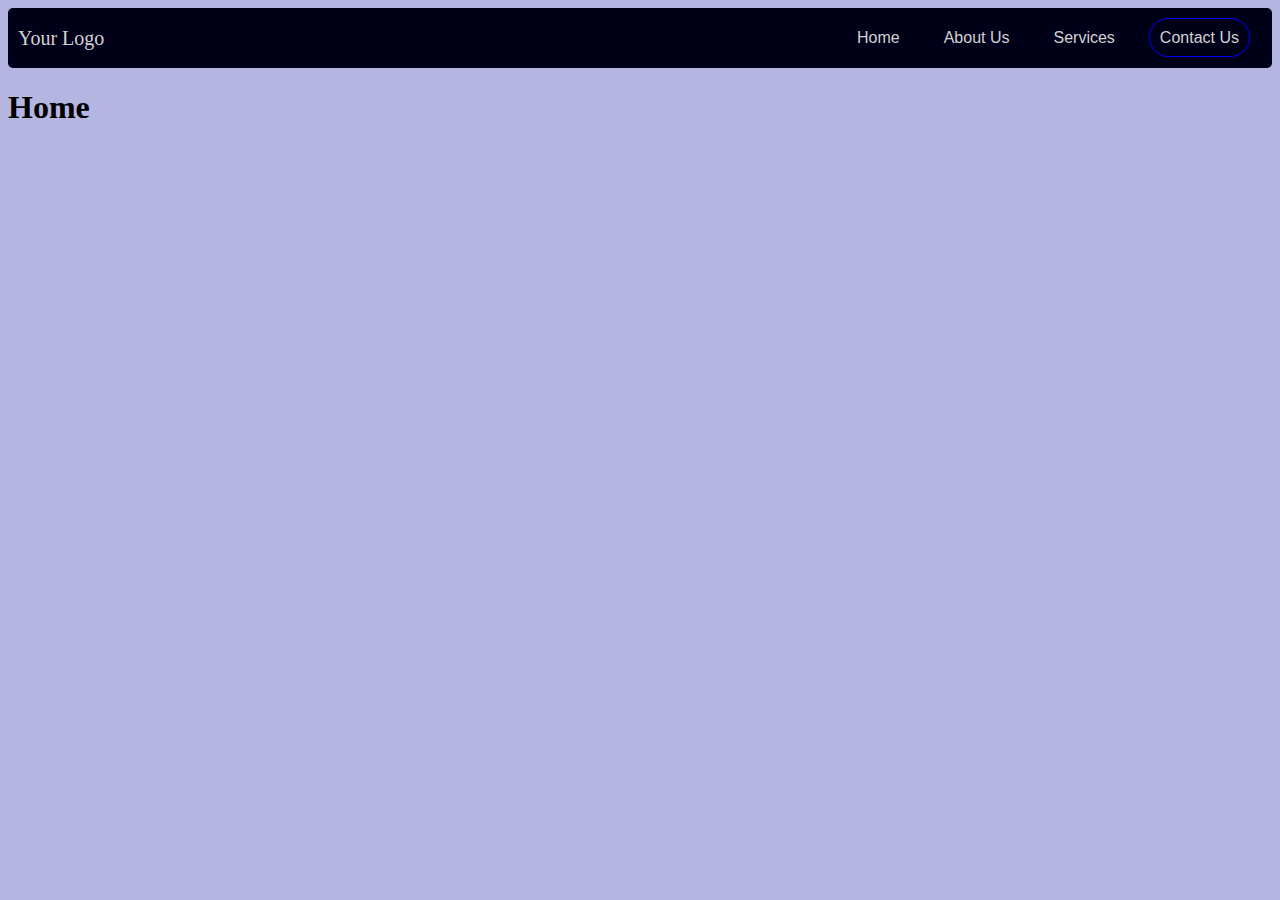
==== index.html @ 60fa82c7 "second commit" ====
<!DOCTYPE html>
<html lang="en">
  <head>
    <meta charset="UTF-8" />
    <meta http-equiv="X-UA-Compatible" content="IE=edge" />
    <meta name="viewport" content="width=device-width, initial-scale=1.0" />
    <title>Home</title>
    <link rel="stylesheet" href="./style.css" />
    <link rel="stylesheet" href="./NavBar.css" />
  </head>
  <body>
    <!-- <h1>hanzala</h1> -->

    <div id="navbar">
      <div id="logo">Your Logo</div>
      <div id="buttons">
        <div id="home">
          <a href="./index.html"> Home</a>
        </div>
        <div id="about">
          <a href="./about.html"> About Us</a>
        </div>
        <div id="services">
          <a href="./services.html"> Services</a>
        </div>
        <div id="contact">
          <a href="./contact.html"> Contact Us</a>
        </div>
      </div>
    </div>
    <!-- <br /><br /><br />

    <div id="IFV">
      <iframe
        width="560"
        height="315"
        src="https://www.youtube.com/embed/MhXCj8E9CZU"
        title="YouTube video player"
        frameborder="0"
        allow="accelerometer; autoplay; clipboard-write; encrypted-media; gyroscope; picture-in-picture; web-share"
        allowfullscreen
        id="video"
      ></iframe>
    </div> -->

    <!-- <br />
    <br />
    <br />
    <br />
    <br />
    <br />
    <br />

    <div id="IFM">
      <iframe
        src="https://www.google.com/maps/embed?pb=!1m18!1m12!1m3!1d115805.72812982794!2d67.11214079999999!3d24.900403200000003!2m3!1f0!2f0!3f0!3m2!1i1024!2i768!4f13.1!3m3!1m2!1s0x3eb33f4eb7183b97%3A0x35709df45c0003aa!2sLuckyOne%20Mall!5e0!3m2!1sen!2s!4v1686736872488!5m2!1sen!2s"
        width="560"
        height="450"
        style="border: 0"
        allowfullscreen=""
        loading="lazy"
        referrerpolicy="no-referrer-when-downgrade"
        id="map"
      ></iframe>
    </div> -->

    <h1>Home</h1>
  </body>
</html>
---- style.css ----
/* div#IFV {
  margin: auto;
  width: 560px;
  height: 315px;
  background-color: rgba(221, 160, 221, 0.3);
  text-align: center;
} */
/* div#IFM {
  margin: auto;
  width: 560px;
  height: 450px;
  text-align: center;
} */
#video {
  /* box-shadow: 5px 5px 5px plum; */
  /* box-shadow: 5px 0px 5px 10px black; */
  box-shadow: 0px 0px 60px 0px purple;
  opacity: 1;
  margin: 10px 0px 0px 0px;
  padding: 0%;
}
#map {
  box-shadow: 0px 0px 60px 0px black;
}
---- NavBar.css ----
body {
  background-color: rgb(181, 181, 225);
}
#navbar {
  height: 60px;
  background-color: rgb(0, 0, 25);
  display: flex;
  justify-content: space-between;
  align-items: center;
  border-radius: 5px;
}
#logo {
  color: rgb(210, 210, 210);
  margin: 10px;
  width: auto;
  font-size: 20px;
}
#buttons {
  margin: 10px;
  display: flex;
}
#home {
  margin: 2px;
  width: auto;
}
#about {
  margin: 2px;
  width: auto;
}
#services {
  margin: 2px;
  width: auto;
}
#contact {
  margin: 2px;
  width: auto;
}
a {
  /* border: 1px solid blue; */
  color: rgb(210, 210, 210);
  font-family: "Trebuchet MS", "Lucida Sans Unicode", "Lucida Grande",
    "Lucida Sans", Arial, sans-serif;
  padding: 10px;
  margin: 10px;
  font-size: 16px;
  text-decoration: none;
  border-radius: 25px;
}
#home > a:hover,
#services > a:hover,
#about > a:hover {
  background-color: rgb(210, 210, 210);
  color: black;
  /* box-shadow: 2px 2px 10px 2px rgb(210, 210, 210); */
}
#contact > a {
  border: 1px solid blue;
  /* border-radius: 25px; */
}
#contact > a:hover {
  background-color: blue;
}
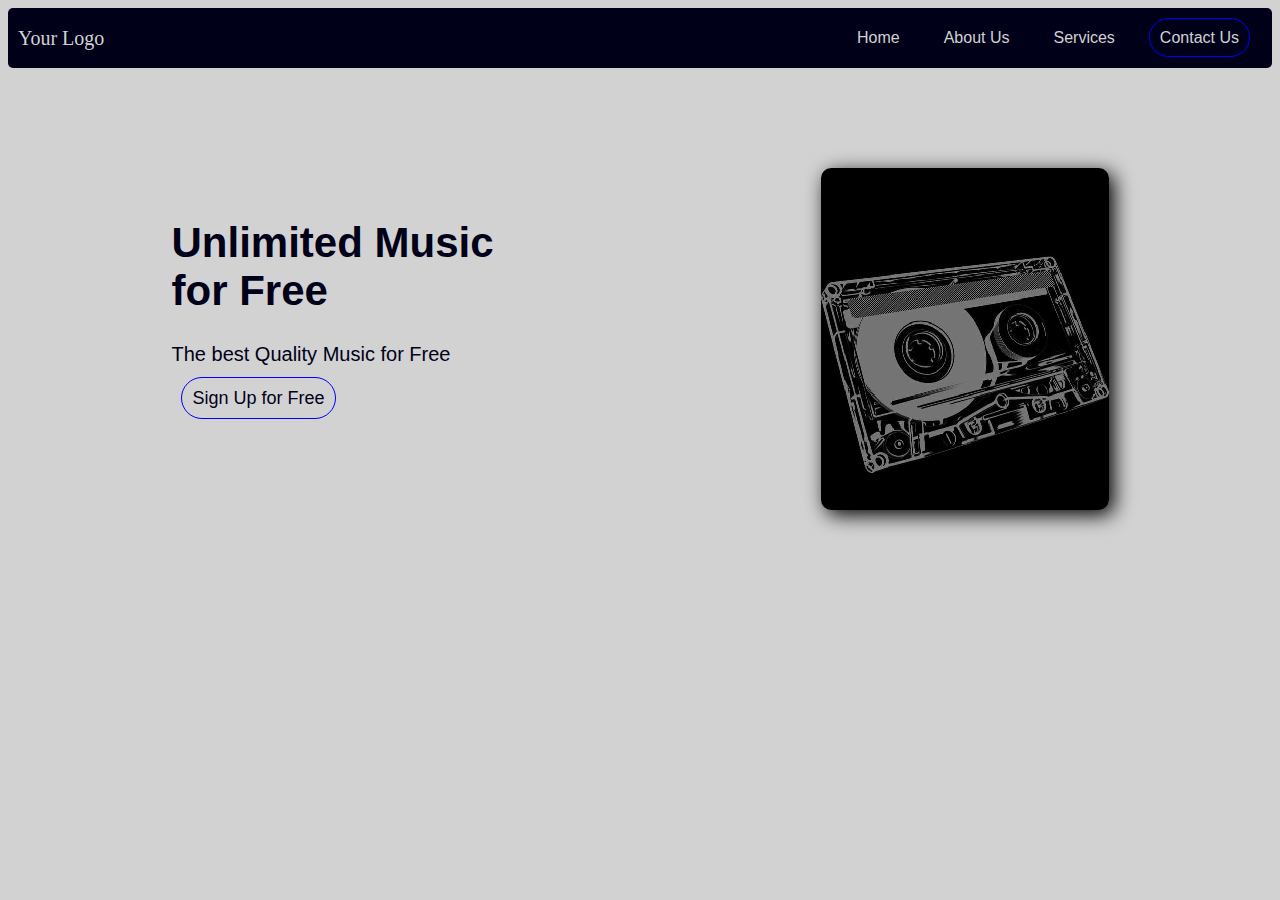
==== commit bdc5f23d: "contact page" ====
--- a/index.html
+++ b/index.html
@@ -63,7 +63,18 @@
         id="map"
       ></iframe>
     </div> -->
-
-    <h1>Home</h1>
+    <div id="content">
+      <div id="text">
+        <h1 id="heading">
+          Unlimited Music <br />
+          for Free
+        </h1>
+        <p id="cntnt">The best Quality Music for Free</p>
+        <a href="" id="signup">Sign Up for Free</a>
+      </div>
+      <div id="image">
+        <img src="/images/music.png" alt="Picture" />
+      </div>
+    </div>
   </body>
 </html>
--- a/style.css
+++ b/style.css
@@ -19,6 +19,38 @@
   margin: 10px 0px 0px 0px;
   padding: 0%;
 }
-#map {
+/* #map {
   box-shadow: 0px 0px 60px 0px black;
+} */
+#content {
+  margin-top: 100px;
+  display: flex;
+  justify-content: space-around;
+  align-items: center;
 }
+img {
+  border-radius: 10px;
+  box-shadow: 5px 5px 20px 0px black;
+}
+#text {
+  font-family: "Segoe UI", Tahoma, Geneva, Verdana, sans-serif;
+  width: auto;
+  font-size: 20px;
+  color: rgb(0, 0, 25);
+  height: 300px;
+}
+#heading {
+  font-size: 42px;
+}
+#signup {
+  color: rgb(0, 0, 25);
+  font-size: 18px;
+  text-decoration: none;
+  border-radius: 25px;
+  border: 1px solid blue;
+}
+#signup:hover {
+  color: rgb(210, 210, 210);
+  border: 1px solid dodgerblue;
+  background-color: dodgerblue;
+}
--- a/NavBar.css
+++ b/NavBar.css
@@ -1,5 +1,5 @@
 body {
-  background-color: rgb(181, 181, 225);
+  background-color: rgb(210, 210, 210);
 }
 #navbar {
   height: 60px;
@@ -58,5 +58,6 @@
   /* border-radius: 25px; */
 }
 #contact > a:hover {
-  background-color: blue;
+  border: 1px solid dodgerblue;
+  background-color: dodgerblue;
 }
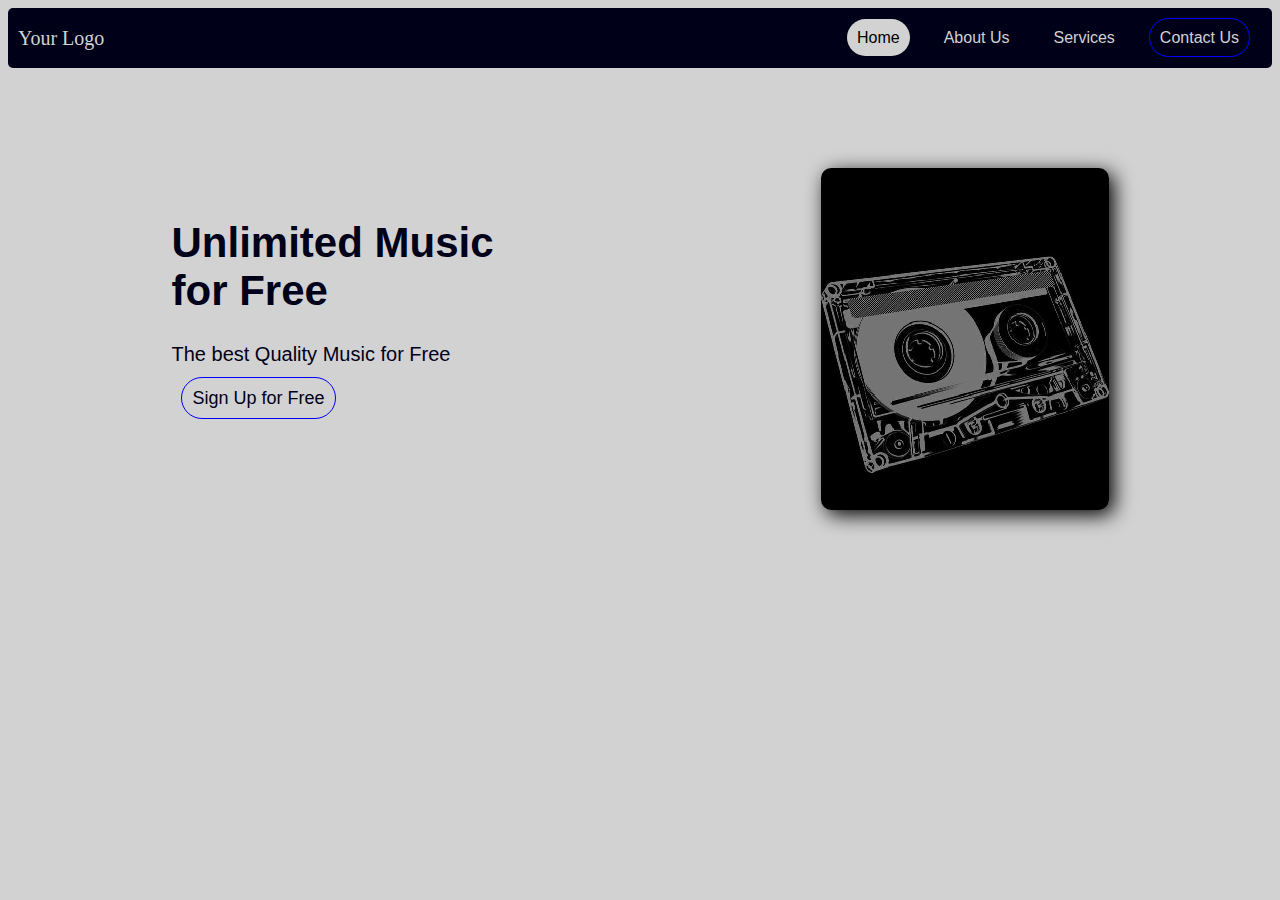
==== commit 978010b6: "icon" ====
--- a/index.html
+++ b/index.html
@@ -9,8 +9,6 @@
     <link rel="stylesheet" href="./NavBar.css" />
   </head>
   <body>
-    <!-- <h1>hanzala</h1> -->
-
     <div id="navbar">
       <div id="logo">Your Logo</div>
       <div id="buttons">
@@ -73,7 +71,7 @@
         <a href="" id="signup">Sign Up for Free</a>
       </div>
       <div id="image">
-        <img src="/images/music.png" alt="Picture" />
+        <img src="./images/music.png" alt="Picture" />
       </div>
     </div>
   </body>
--- a/style.css
+++ b/style.css
@@ -54,3 +54,7 @@
   border: 1px solid dodgerblue;
   background-color: dodgerblue;
 }
+#buttons > #home > a {
+  background-color: rgb(210, 210, 210);
+  color: black;
+}
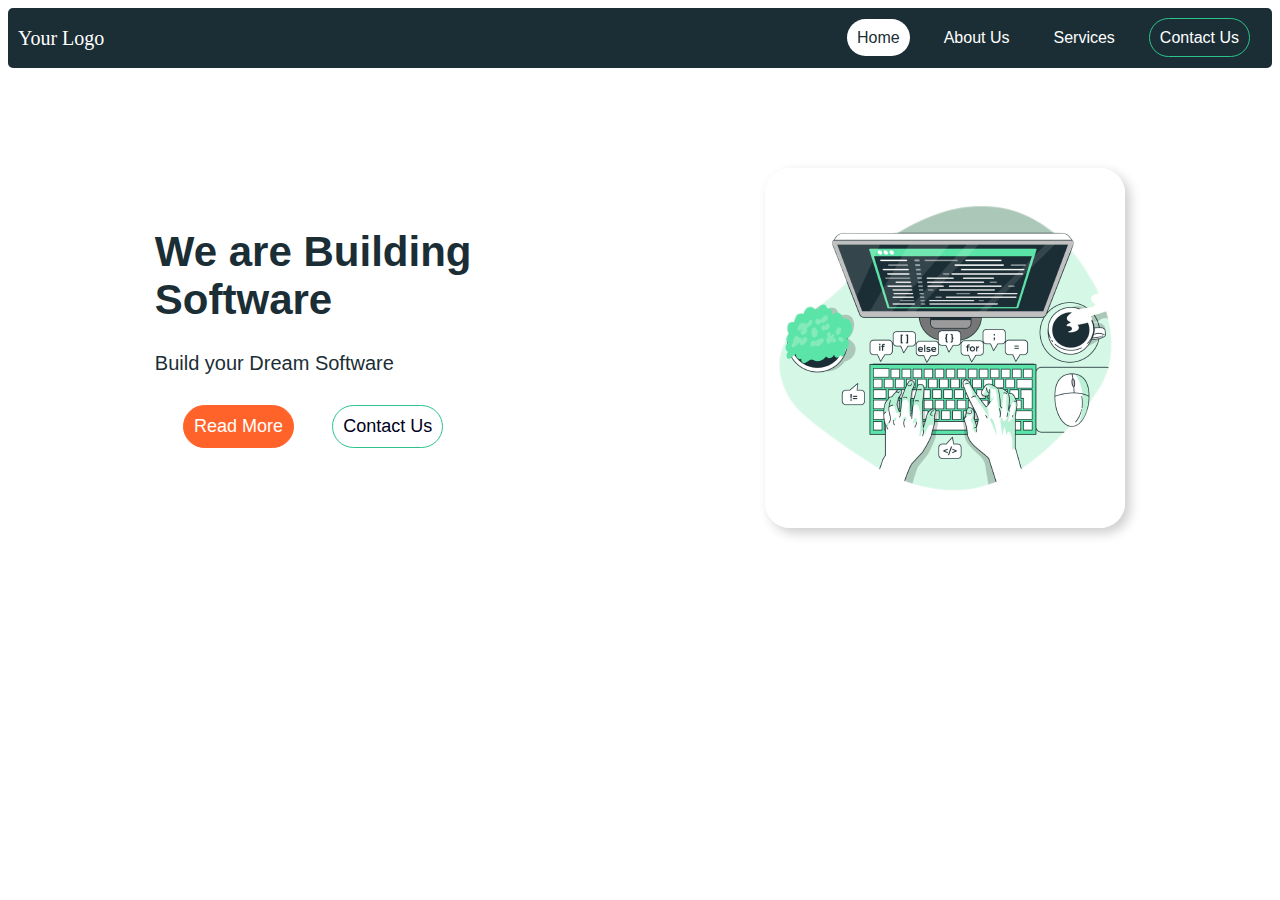
==== commit 78c0e397: "update" ====
--- a/index.html
+++ b/index.html
@@ -64,14 +64,17 @@
     <div id="content">
       <div id="text">
         <h1 id="heading">
-          Unlimited Music <br />
-          for Free
+          We are Building <br />
+          Software
         </h1>
-        <p id="cntnt">The best Quality Music for Free</p>
-        <a href="" id="signup">Sign Up for Free</a>
+        <p id="cntnt">Build your Dream Software</p>
+        <div id="homebtns">
+          <a href="./about.html" id="readmore">Read More</a>
+          <a href="./contact.html" id="cntct">Contact Us</a>
+        </div>
       </div>
       <div id="image">
-        <img src="./images/music.png" alt="Picture" />
+        <img src="./images/software.png" alt="Picture" />
       </div>
     </div>
   </body>
--- a/style.css
+++ b/style.css
@@ -29,32 +29,45 @@
   align-items: center;
 }
 img {
-  border-radius: 10px;
-  box-shadow: 5px 5px 20px 0px black;
+  border-radius: 25px;
+  box-shadow: 5px 5px 12px 0px rgba(0, 0, 0, 0.2);
 }
 #text {
-  font-family: "Segoe UI", Tahoma, Geneva, Verdana, sans-serif;
+  font-family: Tahoma, Verdana, sans-serif;
   width: auto;
   font-size: 20px;
-  color: rgb(0, 0, 25);
+  color: rgb(27, 46, 53);
   height: 300px;
 }
 #heading {
   font-size: 42px;
 }
-#signup {
+#cntct {
   color: rgb(0, 0, 25);
   font-size: 18px;
   text-decoration: none;
   border-radius: 25px;
-  border: 1px solid blue;
+  border: 1px solid rgb(43, 196, 138);
 }
-#signup:hover {
-  color: rgb(210, 210, 210);
-  border: 1px solid dodgerblue;
-  background-color: dodgerblue;
+#readmore {
+  color: rgb(255, 255, 255);
+  font-size: 18px;
+  text-decoration: none;
+  border-radius: 25px;
+  border: 1px solid rgb(255, 99, 42);
+  background-color: rgb(255, 99, 42);
+}
+#cntct:hover {
+  color: rgb(255, 255, 255);
+  border: 1px solid rgb(43, 196, 138);
+  background-color: rgb(43, 196, 138);
 }
 #buttons > #home > a {
-  background-color: rgb(210, 210, 210);
-  color: black;
+  background-color: rgb(255, 255, 255);
+  color: rgb(27, 46, 53);
 }
+#homebtns {
+  /* height: 50px; */
+  display: flex;
+  justify-content: space-evenly;
+}
--- a/NavBar.css
+++ b/NavBar.css
@@ -1,16 +1,16 @@
 body {
-  background-color: rgb(210, 210, 210);
+  background-color: rgb(255, 255, 255);
 }
 #navbar {
   height: 60px;
-  background-color: rgb(0, 0, 25);
+  background-color: rgb(27, 46, 53);
   display: flex;
   justify-content: space-between;
   align-items: center;
   border-radius: 5px;
 }
 #logo {
-  color: rgb(210, 210, 210);
+  color: rgb(255, 255, 255);
   margin: 10px;
   width: auto;
   font-size: 20px;
@@ -37,9 +37,8 @@
 }
 a {
   /* border: 1px solid blue; */
-  color: rgb(210, 210, 210);
-  font-family: "Trebuchet MS", "Lucida Sans Unicode", "Lucida Grande",
-    "Lucida Sans", Arial, sans-serif;
+  color: rgb(255, 255, 255);
+  font-family: Tahoma, Verdana, sans-serif;
   padding: 10px;
   margin: 10px;
   font-size: 16px;
@@ -49,15 +48,15 @@
 #home > a:hover,
 #services > a:hover,
 #about > a:hover {
-  background-color: rgb(210, 210, 210);
-  color: black;
+  background-color: rgb(255, 255, 255);
+  color: rgb(27, 46, 53);
   /* box-shadow: 2px 2px 10px 2px rgb(210, 210, 210); */
 }
 #contact > a {
-  border: 1px solid blue;
+  border: 1px solid rgb(43, 196, 138);
   /* border-radius: 25px; */
 }
 #contact > a:hover {
-  border: 1px solid dodgerblue;
-  background-color: dodgerblue;
+  border: 1px solid rgb(43, 196, 138);
+  background-color: rgb(43, 196, 138);
 }
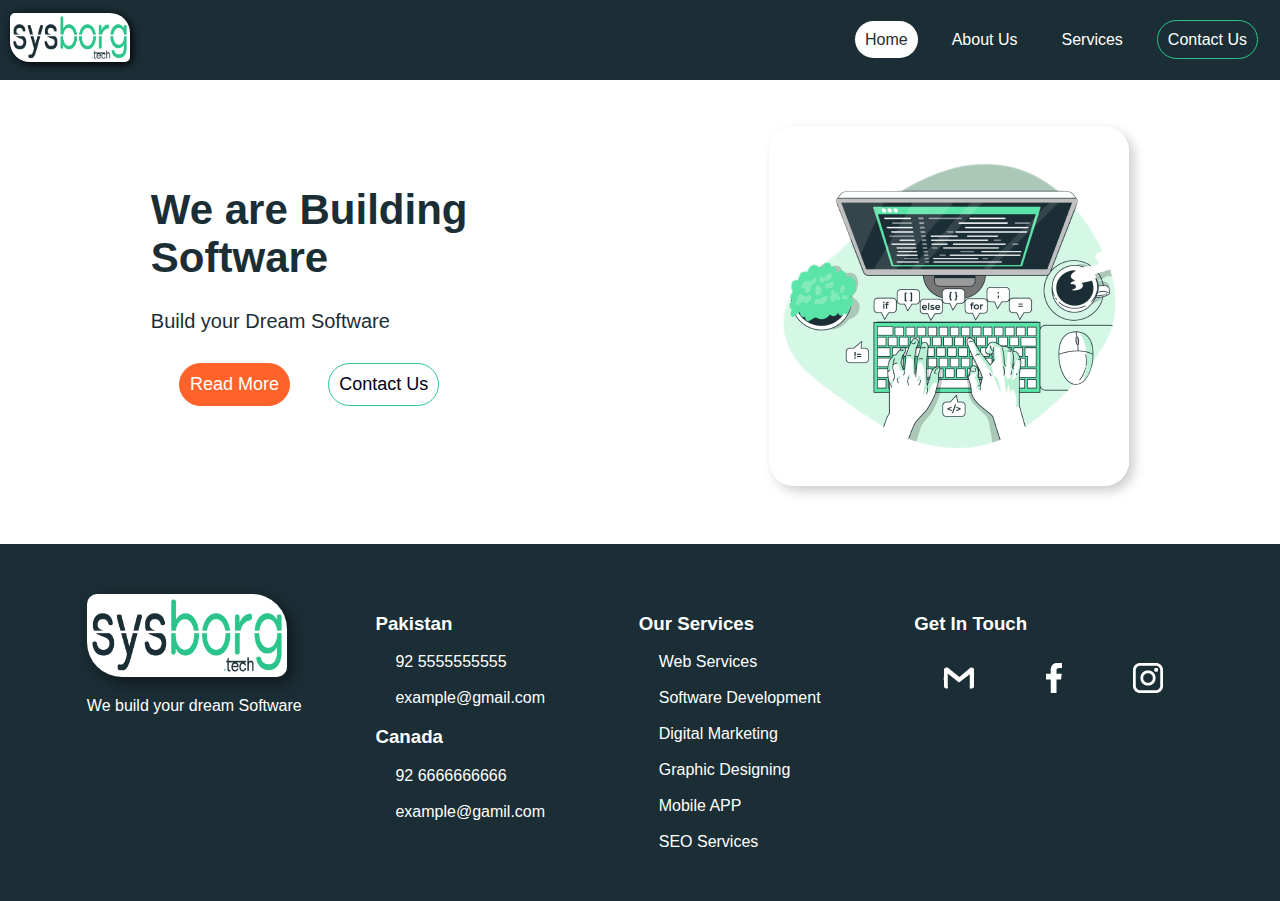
==== commit 0ab986fc: "footer" ====
--- a/index.html
+++ b/index.html
@@ -7,10 +7,13 @@
     <title>Home</title>
     <link rel="stylesheet" href="./style.css" />
     <link rel="stylesheet" href="./NavBar.css" />
+    <link rel="stylesheet" href="./footer.css" />
   </head>
   <body>
     <div id="navbar">
-      <div id="logo">Your Logo</div>
+      <div id="logo">
+        <img src="./images/logo-01.png" alt="sysborg.tech" id="logoimg" />
+      </div>
       <div id="buttons">
         <div id="home">
           <a href="./index.html"> Home</a>
@@ -61,6 +64,7 @@
         id="map"
       ></iframe>
     </div> -->
+    <br /><br /><br /><br /><br /><br /><br />
     <div id="content">
       <div id="text">
         <h1 id="heading">
@@ -77,5 +81,75 @@
         <img src="./images/software.png" alt="Picture" />
       </div>
     </div>
+    <br /><br /><br />
+    <footer id="footer">
+      <div id="maindiv">
+        <div id="div1">
+          <img src="./images/logo-01.png" alt="Logo" id="ftrlogo" />
+          <p>We build your dream Software</p>
+        </div>
+        <div id="div2">
+          <h3>Pakistan</h3>
+          <a href="">92 5555555555</a>
+          <br /><br />
+          <a href="">example@gmail.com</a>
+          <h3>Canada</h3>
+          <a href="">92 6666666666</a>
+          <br /><br />
+          <a href="">example@gamil.com</a>
+        </div>
+        <div id="div3">
+          <h3>Our Services</h3>
+          <a href="./services.html">Web Services</a>
+          <br /><br />
+          <a href="services.html">Software Development</a>
+          <br /><br />
+          <a href="services.html">Digital Marketing</a>
+          <br /><br />
+          <a href="services.html">Graphic Designing</a>
+          <br /><br />
+          <a href="services.html">Mobile APP</a>
+          <br /><br />
+          <a href="services.html">SEO Services</a>
+        </div>
+        <div id="div4">
+          <h3>Get In Touch</h3>
+          <a href="" id="gmail">
+            <img
+              src="./images/social_icons-01.png"
+              alt="Gmail"
+              id="gmailicon1"
+            />
+            <img
+              src="./images/social_icons-04.png"
+              alt="Gmail"
+              id="gmailicon2"
+            />
+          </a>
+          <a href="" id="fb">
+            <img
+              src="./images/social_icons-02.png"
+              alt="Facebook"
+              id="fbicon1"
+            />
+            <img
+              src="./images/social_icons-05.png"
+              alt="Facebook"
+              id="fbicon2"
+            />
+          </a>
+          <a href="" id="insta">
+            <img
+              src="./images/social_icons-03.png"
+              alt="Instagram"
+              id="instaicon1" />
+            <img
+              src="./images/social_icons-06.png"
+              alt="Instagram"
+              id="instaicon2"
+          /></a>
+        </div>
+      </div>
+    </footer>
   </body>
 </html>
--- a/style.css
+++ b/style.css
@@ -11,24 +11,22 @@
   height: 450px;
   text-align: center;
 } */
-#video {
-  /* box-shadow: 5px 5px 5px plum; */
-  /* box-shadow: 5px 0px 5px 10px black; */
+/* #video {
   box-shadow: 0px 0px 60px 0px purple;
   opacity: 1;
   margin: 10px 0px 0px 0px;
   padding: 0%;
-}
+} */
 /* #map {
   box-shadow: 0px 0px 60px 0px black;
 } */
 #content {
-  margin-top: 100px;
+  /* margin-top: 150px; */
   display: flex;
   justify-content: space-around;
   align-items: center;
 }
-img {
+body > div > div > img {
   border-radius: 25px;
   box-shadow: 5px 5px 12px 0px rgba(0, 0, 0, 0.2);
 }
--- a/NavBar.css
+++ b/NavBar.css
@@ -1,19 +1,32 @@
 body {
   background-color: rgb(255, 255, 255);
+  margin: 0px;
+  /* padding: 0px; */
+  /* margin: none; */
 }
 #navbar {
-  height: 60px;
+  height: 80px;
   background-color: rgb(27, 46, 53);
   display: flex;
+  position: fixed;
+  top: 0%;
+  width: 100%;
   justify-content: space-between;
   align-items: center;
-  border-radius: 5px;
+  /* border-radius: 5px; */
+  /* margin: 5px 5px 5px 5px; */
 }
 #logo {
   color: rgb(255, 255, 255);
   margin: 10px;
   width: auto;
   font-size: 20px;
+}
+#logoimg {
+  width: 120px;
+  border-radius: 5px 20px 5px 20px;
+  box-shadow: 2px 2px 10px 0px rgba(0, 0, 0, 1);
+  background-color: #ffffff;
 }
 #buttons {
   margin: 10px;
--- a/footer.css
+++ b/footer.css
@@ -0,0 +1,79 @@
+/* #info {
+  justify-content: space-around;
+  align-items: center;
+  display: flex;
+  background-color: rgb(27, 46, 53);
+  border-radius: 5px;
+  height: 200px;
+}
+img {
+  margin: 10px;
+  width: 30px;
+}
+#gmail,
+#facebook,
+#instagram {
+  color: rgb(255, 255, 255);
+  display: flex;
+  align-items: center;
+}
+#receiver {
+  align-items: flex-start;
+  color: rgb(255, 255, 255);
+  display: flex;
+}
+p {
+  margin: 0;
+  font-size: 18px;
+  font-family: Tahoma, Verdana, sans-serif;
+} */
+#maindiv {
+  display: flex;
+  font-family: Tahoma, Verdana, sans-serif;
+  background-color: rgb(27, 46, 53);
+  color: #ffffff;
+  justify-content: space-around;
+  padding: 50px;
+}
+#ftrlogo {
+  width: 200px;
+  border-radius: 10px 35px 10px 35px;
+  background-color: rgba(255, 255, 255);
+  box-shadow: 5px 5px 15px 0px rgba(0, 0, 0, 0.5);
+}
+#gmailicon2 {
+  display: none;
+}
+#gmail:hover {
+  #gmailicon1 {
+    display: none;
+  }
+  #gmailicon2 {
+    display: inline;
+  }
+}
+#fbicon2 {
+  display: none;
+}
+#fb:hover {
+  #fbicon1 {
+    display: none;
+  }
+  #fbicon2 {
+    display: inline;
+  }
+}
+#instaicon2 {
+  display: none;
+}
+#insta:hover {
+  #instaicon1 {
+    display: none;
+  }
+  #instaicon2 {
+    display: inline;
+  }
+}
+footer > div > div > a:hover {
+  color: rgb(43, 196, 138);
+}
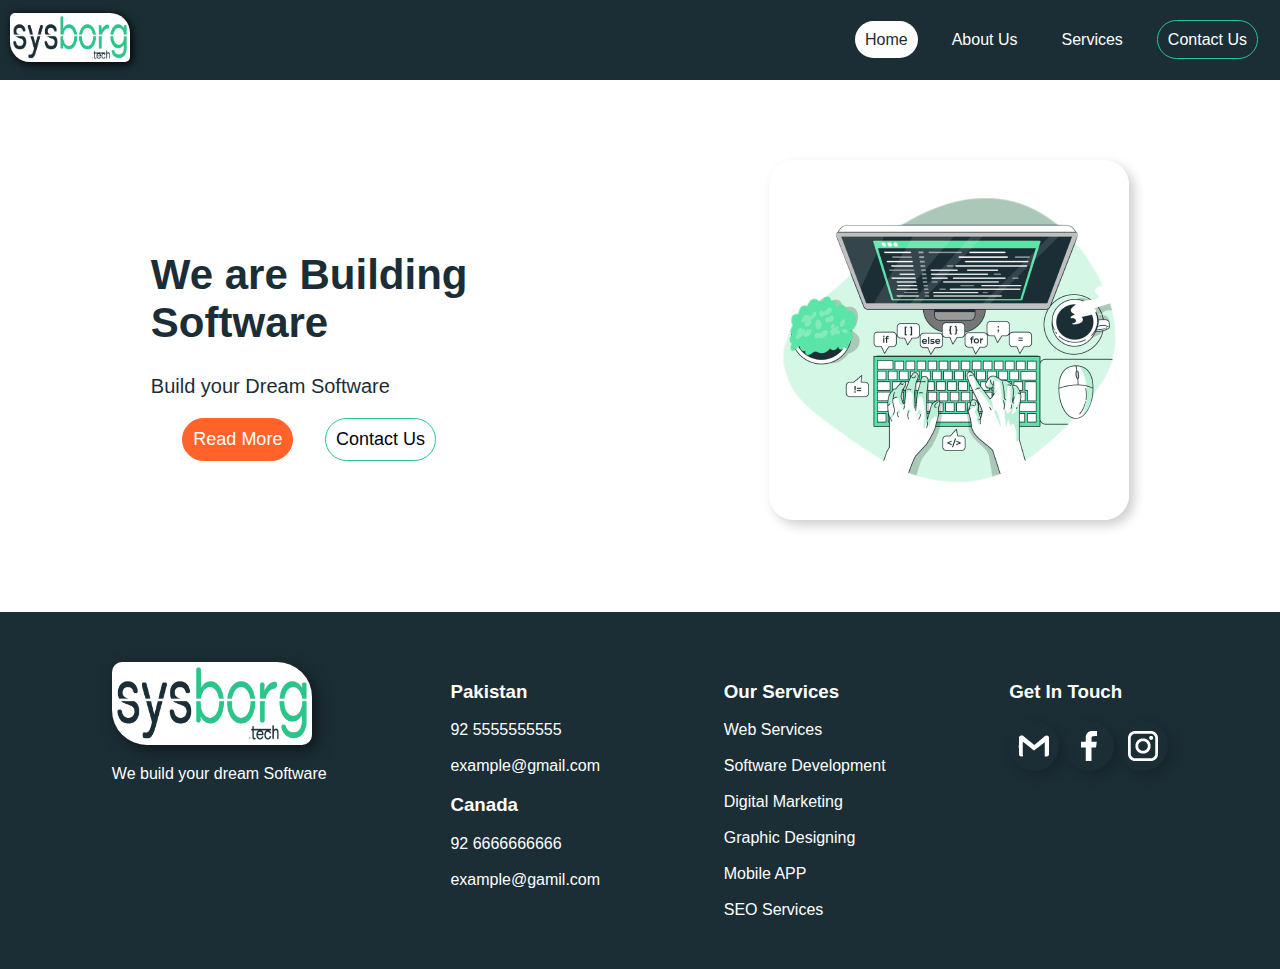
==== commit 44ee338b: "class update" ====
--- a/index.html
+++ b/index.html
@@ -5,151 +5,122 @@
     <meta http-equiv="X-UA-Compatible" content="IE=edge" />
     <meta name="viewport" content="width=device-width, initial-scale=1.0" />
     <title>Home</title>
+    <link rel="icon" type="image" href="./images/fav_icon-01.png" />
     <link rel="stylesheet" href="./style.css" />
     <link rel="stylesheet" href="./NavBar.css" />
     <link rel="stylesheet" href="./footer.css" />
   </head>
   <body>
-    <div id="navbar">
-      <div id="logo">
-        <img src="./images/logo-01.png" alt="sysborg.tech" id="logoimg" />
-      </div>
-      <div id="buttons">
-        <div id="home">
-          <a href="./index.html"> Home</a>
+    <main>
+      <header>
+        <nav id="navbar">
+          <div id="logo">
+            <img src="./images/logo-01.png" alt="sysborg.tech" id="logoimg" />
+          </div>
+          <ul id="buttons">
+            <li id="home" class="buttons">
+              <a href="./index.html"> Home</a>
+            </li>
+            <li class="buttons">
+              <a href="./about.html"> About Us</a>
+            </li>
+            <li class="buttons">
+              <a href="./services.html"> Services</a>
+            </li>
+            <li id="contact" class="buttons">
+              <a href="./contact.html"> Contact Us</a>
+            </li>
+          </ul>
+        </nav>
+      </header>
+      <br /><br /><br /><br /><br />
+      <br /><br /><br /><br />
+      <section class="content">
+        <div id="text">
+          <h1 id="heading">
+            We are Building <br />
+            Software
+          </h1>
+          <p id="cntnt">Build your Dream Software</p>
+          <div id="homebtns">
+            <a href="./about.html" id="readmore">Read More</a>
+            <a href="./contact.html" id="cntct">Contact Us</a>
+          </div>
         </div>
-        <div id="about">
-          <a href="./about.html"> About Us</a>
+        <div id="image">
+          <img src="./images/software.png" alt="Picture" />
         </div>
-        <div id="services">
-          <a href="./services.html"> Services</a>
+      </section>
+      <br /><br /><br /><br /><br />
+      <footer id="footer">
+        <div id="maindiv">
+          <div id="div1">
+            <img src="./images/logo-01.png" alt="Logo" id="ftrlogo" />
+            <p>We build your dream Software</p>
+          </div>
+          <div id="div2">
+            <h3>Pakistan</h3>
+            <a href="">92 5555555555</a>
+            <br /><br />
+            <a href="">example@gmail.com</a>
+            <h3>Canada</h3>
+            <a href="">92 6666666666</a>
+            <br /><br />
+            <a href="">example@gamil.com</a>
+          </div>
+          <div id="div3">
+            <h3>Our Services</h3>
+            <a href="./services.html">Web Services</a>
+            <br /><br />
+            <a href="services.html">Software Development</a>
+            <br /><br />
+            <a href="services.html">Digital Marketing</a>
+            <br /><br />
+            <a href="services.html">Graphic Designing</a>
+            <br /><br />
+            <a href="services.html">Mobile APP</a>
+            <br /><br />
+            <a href="services.html">SEO Services</a>
+          </div>
+          <div id="div4">
+            <h3>Get In Touch</h3>
+            <a href="" class="GIT">
+              <img
+                src="./images/social_icons-01.png"
+                alt="Gmail"
+                class="GIT1"
+              />
+              <img
+                src="./images/social_icons-04.png"
+                alt="Gmail"
+                class="GIT2"
+              />
+            </a>
+            <a href="" class="GIT">
+              <img
+                src="./images/social_icons-02.png"
+                alt="Facebook"
+                class="GIT1"
+              />
+              <img
+                src="./images/social_icons-05.png"
+                alt="Facebook"
+                class="GIT2"
+              />
+            </a>
+            <a href="" class="GIT">
+              <img
+                src="./images/social_icons-03.png"
+                alt="Instagram"
+                class="GIT1" />
+              <img
+                src="./images/social_icons-06.png"
+                alt="Instagram"
+                class="GIT2"
+            /></a>
+          </div>
         </div>
-        <div id="contact">
-          <a href="./contact.html"> Contact Us</a>
-        </div>
-      </div>
-    </div>
-    <!-- <br /><br /><br />
-
-    <div id="IFV">
-      <iframe
-        width="560"
-        height="315"
-        src="https://www.youtube.com/embed/MhXCj8E9CZU"
-        title="YouTube video player"
-        frameborder="0"
-        allow="accelerometer; autoplay; clipboard-write; encrypted-media; gyroscope; picture-in-picture; web-share"
-        allowfullscreen
-        id="video"
-      ></iframe>
-    </div> -->
-
-    <!-- <br />
-    <br />
-    <br />
-    <br />
-    <br />
-    <br />
-    <br />
-
-    <div id="IFM">
-      <iframe
-        src="https://www.google.com/maps/embed?pb=!1m18!1m12!1m3!1d115805.72812982794!2d67.11214079999999!3d24.900403200000003!2m3!1f0!2f0!3f0!3m2!1i1024!2i768!4f13.1!3m3!1m2!1s0x3eb33f4eb7183b97%3A0x35709df45c0003aa!2sLuckyOne%20Mall!5e0!3m2!1sen!2s!4v1686736872488!5m2!1sen!2s"
-        width="560"
-        height="450"
-        style="border: 0"
-        allowfullscreen=""
-        loading="lazy"
-        referrerpolicy="no-referrer-when-downgrade"
-        id="map"
-      ></iframe>
-    </div> -->
-    <br /><br /><br /><br /><br /><br /><br />
-    <div id="content">
-      <div id="text">
-        <h1 id="heading">
-          We are Building <br />
-          Software
-        </h1>
-        <p id="cntnt">Build your Dream Software</p>
-        <div id="homebtns">
-          <a href="./about.html" id="readmore">Read More</a>
-          <a href="./contact.html" id="cntct">Contact Us</a>
-        </div>
-      </div>
-      <div id="image">
-        <img src="./images/software.png" alt="Picture" />
-      </div>
-    </div>
-    <br /><br /><br />
-    <footer id="footer">
-      <div id="maindiv">
-        <div id="div1">
-          <img src="./images/logo-01.png" alt="Logo" id="ftrlogo" />
-          <p>We build your dream Software</p>
-        </div>
-        <div id="div2">
-          <h3>Pakistan</h3>
-          <a href="">92 5555555555</a>
-          <br /><br />
-          <a href="">example@gmail.com</a>
-          <h3>Canada</h3>
-          <a href="">92 6666666666</a>
-          <br /><br />
-          <a href="">example@gamil.com</a>
-        </div>
-        <div id="div3">
-          <h3>Our Services</h3>
-          <a href="./services.html">Web Services</a>
-          <br /><br />
-          <a href="services.html">Software Development</a>
-          <br /><br />
-          <a href="services.html">Digital Marketing</a>
-          <br /><br />
-          <a href="services.html">Graphic Designing</a>
-          <br /><br />
-          <a href="services.html">Mobile APP</a>
-          <br /><br />
-          <a href="services.html">SEO Services</a>
-        </div>
-        <div id="div4">
-          <h3>Get In Touch</h3>
-          <a href="" id="gmail">
-            <img
-              src="./images/social_icons-01.png"
-              alt="Gmail"
-              id="gmailicon1"
-            />
-            <img
-              src="./images/social_icons-04.png"
-              alt="Gmail"
-              id="gmailicon2"
-            />
-          </a>
-          <a href="" id="fb">
-            <img
-              src="./images/social_icons-02.png"
-              alt="Facebook"
-              id="fbicon1"
-            />
-            <img
-              src="./images/social_icons-05.png"
-              alt="Facebook"
-              id="fbicon2"
-            />
-          </a>
-          <a href="" id="insta">
-            <img
-              src="./images/social_icons-03.png"
-              alt="Instagram"
-              id="instaicon1" />
-            <img
-              src="./images/social_icons-06.png"
-              alt="Instagram"
-              id="instaicon2"
-          /></a>
-        </div>
-      </div>
-    </footer>
+      </footer>
+    </main>
   </body>
 </html>
--- a/style.css
+++ b/style.css
@@ -1,41 +1,22 @@
-/* div#IFV {
-  margin: auto;
-  width: 560px;
-  height: 315px;
-  background-color: rgba(221, 160, 221, 0.3);
-  text-align: center;
-} */
-/* div#IFM {
-  margin: auto;
-  width: 560px;
-  height: 450px;
-  text-align: center;
-} */
-/* #video {
-  box-shadow: 0px 0px 60px 0px purple;
-  opacity: 1;
-  margin: 10px 0px 0px 0px;
-  padding: 0%;
-} */
-/* #map {
-  box-shadow: 0px 0px 60px 0px black;
-} */
-#content {
+.content {
   /* margin-top: 150px; */
   display: flex;
   justify-content: space-around;
   align-items: center;
 }
-body > div > div > img {
+body div img {
   border-radius: 25px;
   box-shadow: 5px 5px 12px 0px rgba(0, 0, 0, 0.2);
 }
-#text {
+section div a {
+  padding: 10px;
+}
+section {
   font-family: Tahoma, Verdana, sans-serif;
   width: auto;
   font-size: 20px;
   color: rgb(27, 46, 53);
-  height: 300px;
+  height: 360px;
 }
 #heading {
   font-size: 42px;
@@ -60,12 +41,12 @@
   border: 1px solid rgb(43, 196, 138);
   background-color: rgb(43, 196, 138);
 }
-#buttons > #home > a {
-  background-color: rgb(255, 255, 255);
-  color: rgb(27, 46, 53);
-}
 #homebtns {
   /* height: 50px; */
   display: flex;
   justify-content: space-evenly;
 }
+header #home a {
+  background-color: rgb(255, 255, 255);
+  color: rgb(27, 46, 53);
+}
--- a/NavBar.css
+++ b/NavBar.css
@@ -3,6 +3,9 @@
   margin: 0px;
   /* padding: 0px; */
   /* margin: none; */
+}
+header li {
+  list-style-type: none;
 }
 #navbar {
   height: 80px;
@@ -28,27 +31,16 @@
   box-shadow: 2px 2px 10px 0px rgba(0, 0, 0, 1);
   background-color: #ffffff;
 }
+
 #buttons {
   margin: 10px;
   display: flex;
 }
-#home {
+.buttons {
   margin: 2px;
   width: auto;
 }
-#about {
-  margin: 2px;
-  width: auto;
-}
-#services {
-  margin: 2px;
-  width: auto;
-}
-#contact {
-  margin: 2px;
-  width: auto;
-}
-a {
+header a {
   /* border: 1px solid blue; */
   color: rgb(255, 255, 255);
   font-family: Tahoma, Verdana, sans-serif;
@@ -58,18 +50,28 @@
   text-decoration: none;
   border-radius: 25px;
 }
-#home > a:hover,
-#services > a:hover,
-#about > a:hover {
+.buttons a:hover {
   background-color: rgb(255, 255, 255);
   color: rgb(27, 46, 53);
   /* box-shadow: 2px 2px 10px 2px rgb(210, 210, 210); */
 }
-#contact > a {
+#contact a {
   border: 1px solid rgb(43, 196, 138);
   /* border-radius: 25px; */
 }
-#contact > a:hover {
+#contact a:hover {
   border: 1px solid rgb(43, 196, 138);
   background-color: rgb(43, 196, 138);
 }
+::-webkit-scrollbar {
+  width: 10px;
+}
+::-webkit-scrollbar-track {
+  background: rgb(27, 46, 53, 0.5);
+}
+::-webkit-scrollbar-thumb {
+  background: rgb(43, 196, 138, 0.6);
+}
+::-webkit-scrollbar-thumb:hover {
+  background: rgb(43, 196, 138);
+}
--- a/footer.css
+++ b/footer.css
@@ -1,32 +1,3 @@
-/* #info {
-  justify-content: space-around;
-  align-items: center;
-  display: flex;
-  background-color: rgb(27, 46, 53);
-  border-radius: 5px;
-  height: 200px;
-}
-img {
-  margin: 10px;
-  width: 30px;
-}
-#gmail,
-#facebook,
-#instagram {
-  color: rgb(255, 255, 255);
-  display: flex;
-  align-items: center;
-}
-#receiver {
-  align-items: flex-start;
-  color: rgb(255, 255, 255);
-  display: flex;
-}
-p {
-  margin: 0;
-  font-size: 18px;
-  font-family: Tahoma, Verdana, sans-serif;
-} */
 #maindiv {
   display: flex;
   font-family: Tahoma, Verdana, sans-serif;
@@ -35,45 +6,27 @@
   justify-content: space-around;
   padding: 50px;
 }
+footer a {
+  text-decoration: none;
+  color: #ffffff;
+}
 #ftrlogo {
   width: 200px;
   border-radius: 10px 35px 10px 35px;
   background-color: rgba(255, 255, 255);
   box-shadow: 5px 5px 15px 0px rgba(0, 0, 0, 0.5);
 }
-#gmailicon2 {
+.GIT2 {
   display: none;
 }
-#gmail:hover {
-  #gmailicon1 {
+.GIT:hover {
+  .GIT1 {
     display: none;
   }
-  #gmailicon2 {
+  .GIT2 {
     display: inline;
   }
 }
-#fbicon2 {
-  display: none;
-}
-#fb:hover {
-  #fbicon1 {
-    display: none;
-  }
-  #fbicon2 {
-    display: inline;
-  }
-}
-#instaicon2 {
-  display: none;
-}
-#insta:hover {
-  #instaicon1 {
-    display: none;
-  }
-  #instaicon2 {
-    display: inline;
-  }
-}
-footer > div > div > a:hover {
+footer div a:hover {
   color: rgb(43, 196, 138);
 }
